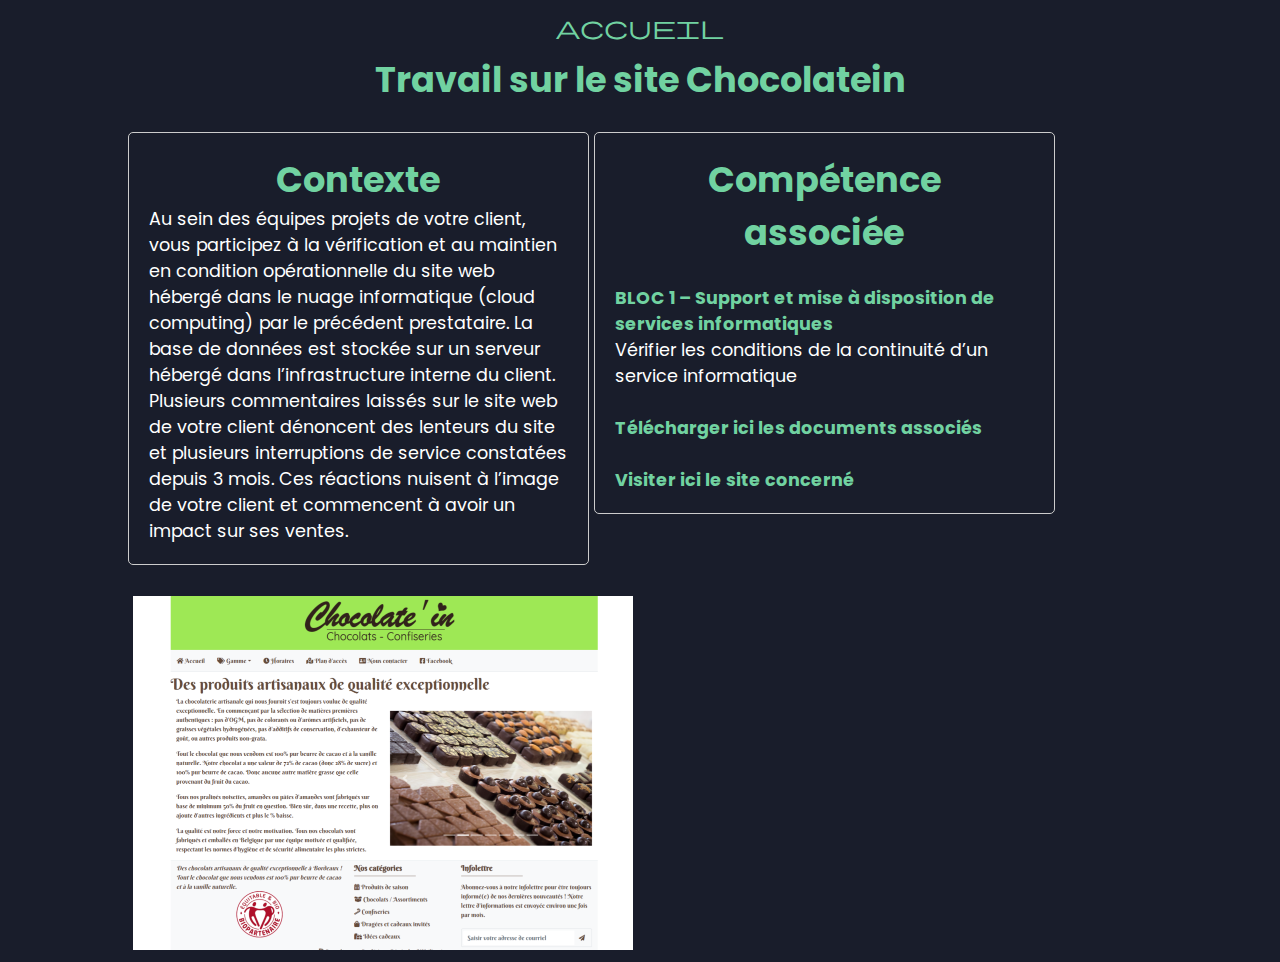
==== chocolatein.html @ a190f689 "chocolatein" ====
<!DOCTYPE html>
<html lang="fr">
<head>
    <meta charset="UTF-8">
    <meta http-equiv="X-UA-Compatible" content="IE=edge">
    <meta name="viewport" content="width=device-width, initial-scale=1.0">
    <title>Chocolatein </title>
    <link rel="stylesheet" href="styles/styles.css">
    <link rel="preconnect" href="https://fonts.googleapis.com">
    <link rel="preconnect" href="https://fonts.gstatic.com" crossorigin>
    <link rel="stylesheet" href="https://cdnjs.cloudflare.com/ajax/libs/font-awesome/5.15.4/css/all.min.css" integrity="sha512-1ycn6IcaQQ40/MKBW2W4Rhis/DbILU74C1vSrLJxCq57o941Ym01SwNsOMqvEBFlcgUa6xLiPY/NS5R+E6ztJQ==" crossorigin="anonymous" referrerpolicy="no-referrer" />
    <link href="https://fonts.googleapis.com/css2?family=Poppins:wght@400;500;600;700;800&display=swap" rel="stylesheet">
    <link rel="stylesheet" href="https://fonts.googleapis.com/css2?family=Material+Symbols+Outlined:opsz,wght,FILL,GRAD@24,400,0,0" />
    <meta charset="UTF-8">
    <meta name="viewport" content="width=device-width, initial-scale=1.0">
    <style>
        h1, h2, h3, h4 {
            color: rgb(113, 210, 161);
        }
        h1 {
         
            width: 80%;
            margin: 0 auto;
            text-align: center;
        }
        .image {
            width: 80%;
            margin: 0 auto;
            text-align: center;

        }
        .containr {
            width: 80%;
            margin: 0 auto;
            text-align: left;
        }

        .left-content,
        .right-content {
            width: 45%;
            display: inline-block;
            vertical-align: top;
            padding: 20px;
            border: 1px solid #ccc; /* Ajout de la bordure */
            border-radius: 5px; /* Ajout du border-radius */
        }

        .portfolio-item {
            clear: both;
        }

        .portfolio-item h3,
        .portfolio-item h4 {
            margin-top: 20px;
        }
        .left-image, .right-image {
            width: 45%;
            display: inline-block;
        }
        .left-image img, .right-image img {
            width: 500px; /* Adjust the width as needed */
            height: auto; /* Maintain aspect ratio */
            margin: 5px;
        }
        .left-image {
            float: left;
        }
        .right-image {
            float: right;
        }
        .clearfix {
            clear: both;
        }
    </style>
</head>
<body>
    <div class="containr">
        <b><h1>
            <a href="https://sbdev-fr.github.io/PortfolioSelsabil/#" class="icon">
                <i class="material-symbols-outlined">Accueil</i>
            </a>
        </h1></b>
        <h1>Travail sur le site Chocolatein 
        </h1>
    </br>
    <div class="left-content">
    <h1> Contexte </h1>
    <p>Au sein des équipes projets de votre client, vous participez à la vérification et
     au maintien en condition opérationnelle du site web hébergé dans le nuage informatique 
     (cloud computing) par le précédent prestataire. La base de données est stockée sur un
      serveur hébergé dans l’infrastructure interne du client. Plusieurs commentaires laissés
       sur le site web de votre client dénoncent des lenteurs du site et plusieurs 
       interruptions de service constatées depuis 3 mois. Ces réactions nuisent à l’image
        de votre client et commencent à avoir un impact sur ses ventes.</p>

    </div>
    <div class="left-content">
        <h1> Compétence associée </h1></br>
        <p><h4>BLOC 1 – Support et mise à disposition de services informatiques </h4>
            Vérifier les conditions de la continuité d’un service informatique
        </p></br>
        <ul> <li><B>
           <a href="document//chocolatein/documents.pdf" target="_blank" style="color: rgb(113, 210, 161);">Télécharger ici les documents associés</a>
</B>        </li></br>
<li> <B>
<a href="https://chocolatein.gil83.fr" target="_blank" style="color: rgb(113, 210, 161);">Visiter ici le site concerné </a>
        </B> </li>
    </ul>
        </div>
    </br>
        <div class="left-image">
        </br>

            <a href="https://chocolatein.gil83.fr" target="_blank">
                <img src="img\chocolatein.png" alt=""></a>
        </div>
        
</body>
---- styles/styles.css ----
* {
  margin: 0;
  padding: 0;
  box-sizing: border-box;
  list-style: none;
}


:root {
  --color-primary: #191d2b;
  --color-secondary: #dba2cb;
  --color-white: #ffffff;
  --color-black: #000;
  --color-grey0: #f8f8f8;
  --color-grey-1: #dbe1e8;
  --color-grey-2: #d5c0d1;
  --color-grey-3: #6c7983;
  --color-grey-4: #454e56;
  --color-grey-5: #2a2e35;
  --color-grey-6: #12181b;
  --br-sm-2: 14px;
  --box-shadow-1: 0 3px 15px rgba(0,0,0,.3);
}


.light-mode {
  --color-primary: #FFFFFF;
  --color-secondary: #F56692;
  --color-white: #454e56;
  --color-black: #000;
  --color-grey0: #f8f8f8;
  --color-grey-1: #6c7983;
  --color-grey-2: #6c7983;
  --color-grey-3: #6c7983;
  --color-grey-4: #454e56;
  --color-grey-5: #f8f8f8;
  --color-grey-6: #12181b;
}

body {
  background-color: var(--color-primary);
  font-family: "Poppins", sans-serif;
  font-size: 1.1rem;
  color: var(--color-white);
  transition: all 0.4s ease-in-out;
}

a {
  display: inline-block;
  text-decoration: none;
  color: inherit;
  font-family: inherit;
}

header {
  min-height: 100vh;
  color: var(--color-white);
  overflow: hidden;
  padding: 0 !important;
}

section {
  min-height: 100vh;
  width: 100%;
  position: absolute;
  left: 0;
  top: 0;
  padding: 3rem 18rem;
}

.container {
  display: none;
  transform: translateY(-100%) scale(0);
  transition: all 0.4s ease-in-out;
  background-color: var(--color-primary);
}

.active {
  display: block;
  animation: appear 1s ease-in-out;
  transform: translateY(0) scaleY(1);
}
@keyframes appear {
  0% {
    transform: translateY(-100%) scaleY(0);
  }
  100% {
    transform: translateY(0) scaleY(1);
  }
}

.controls {
  position: fixed;
  z-index: 10;
  top: 50%;
  right: 3%;
  display: flex;
  flex-direction: column;
  align-items: center;
  justify-content: center;
  transform: translateY(-50%);
}
.controls .control {
  padding: 1rem;
  cursor: pointer;
  background-color: var(--color-grey-4);
  width: 55px;
  height: 55px;
  border-radius: 50%;
  display: flex;
  justify-content: center;
  align-items: center;
  margin: 0.7rem 0;
  box-shadow: var(--box-shadow-1);
}
.controls .control i {
  font-size: 1.2rem;
  color: var(--color-grey-2);
  pointer-events: none;
}
.controls .active-btn {
  background-color: var(--color-secondary);
  transition: all 0.4s ease-in-out;
}
.controls .active-btn i {
  color: var(--color-white);
}

.theme-btn {
  top: 5%;
  right: 3%;
  width: 70px;
  height: 70px;
  border-radius: 50%;
  background-color: var(--color-grey-4);
  cursor: pointer;
  position: fixed;
  display: flex;
  justify-content: center;
  align-items: center;
  box-shadow: 0 3px 15px rgba(0, 0, 0, 0.3);
  transition: all 0.1s ease-in-out;
}
.theme-btn:active {
  transform: translateY(-3px);
}
.theme-btn i {
  font-size: 1.4rem;
  color: var(--color-grey-2);
  pointer-events: none;
}

/*Header-content*/
.header-content {
  display: grid;
  grid-template-columns: repeat(2, 1fr);
  min-height: 100vh;
}
.header-content .left-header {
  display: flex;
  align-items: center;
  position: relative;
}
.header-content .left-header .h-shape {
  transition: all 0.4s ease-in-out;
  width: 65%;
  height: 100%;
  background-color: var(--color-secondary);
  position: absolute;
  left: 0;
  top: 0;
  z-index: -1;
  -webkit-clip-path: polygon(0 0, 46% 0, 79% 100%, 0% 100%);
          clip-path: polygon(0 0, 46% 0, 79% 100%, 0% 100%);
}
.header-content .left-header .image {
  border-radius: var(--br-sm-2);
  height: 90%;
  width: 68%;
  margin-left: 4rem;
  background-color: var(--color-black);
  transition: all 0.4s ease-in-out;
}
.header-content .left-header .image img {
  width: 100%;
  height: 100%;
  -o-object-fit: cover;
     object-fit: cover;
  transition: all 0.4s ease-in-out;
  filter: grayscale(100%);
}
.header-content .left-header .image img:hover {
  filter: grayscale(0);
}
.header-content .right-header {
  display: flex;
  flex-direction: column;
  justify-content: center;
  padding-right: 18rem;
}
.header-content .right-header .name {
  font-size: 3rem;
}
.header-content .right-header .name span {
  color: var(--color-secondary);
}
.header-content .right-header p {
  margin: 1.5rem 0;
  line-height: 2rem;
}

/*About*/
.about-container {
  display: grid;
  grid-template-columns: repeat(2, 1fr);
  padding-top: 3.5rem;
  padding-bottom: 5rem;
}
.about-container .right-about {
  display: grid;
  grid-template-columns: repeat(2, 1fr);
  grid-gap: 2rem;
}
.about-container .right-about .about-item {
  border: 1px solid var(--color-grey-5);
  border-radius: 5px;
  transition: all 0.4s ease-in-out;
  box-shadow: 1px 2px 15px rgba(0, 0, 0, 0.1);
}
.about-container .right-about .about-item:hover {
  cursor: default;
  transform: translateY(-5px);
  border: 1px solid var(--color-secondary);
  box-shadow: 1px 4px 15px rgba(0, 0, 0, 0.32);
}
.about-container .right-about .about-item .abt-text {
  padding: 1.5rem;
  display: flex;
  flex-direction: column;
}
.about-container .right-about .about-item .abt-text .large-text {
  font-size: 3rem;
  font-weight: 700;
  color: var(--color-secondary);
}
.about-container .right-about .about-item .abt-text .small-text {
  padding-left: 3rem;
  position: relative;
  text-transform: uppercase;
  font-size: 1.2rem;
  color: var(--color-grey-1);
  letter-spacing: 2px;
}
.about-container .right-about .about-item .abt-text .small-text::before {
  content: "";
  position: absolute;
  left: 0;
  top: 15px;
  width: 2rem;
  height: 2px;
  background-color: var(--color-grey-5);
}
.about-container .left-about {
  padding-right: 5rem;
}
.about-container .left-about p {
  line-height: 2rem;
  padding: 1rem;
  color: var(--color-grey-1);
}
.about-container .left-about h4 {
  font-size: 2rem;
  text-transform: uppercase;
}

.about-stats {
  padding-bottom: 4rem;
}
.about-stats .progress-bars {
  display: grid;
  grid-template-columns: repeat(2, 1fr);
  grid-gap: 2rem;
}
.about-stats .progress-bars .progress-bar {
  display: flex;
  flex-direction: column;
}
.about-stats .progress-bars .progress-bar .prog-title {
  text-transform: uppercase;
  font-weight: 500;
}
.about-stats .progress-bars .progress-bar .progress-con {
  display: flex;
  align-items: center;
}
.about-stats .progress-bars .progress-bar .progress-con .prog-text {
  color: var(--color-grey-2);
}
.about-stats .progress-bars .progress-bar .progress-con .progress {
  width: 100%;
  height: 0.45rem;
  background-color: var(--color-grey-4);
  margin-left: 1rem;
  position: relative;
}
.about-stats .progress-bars .progress-bar .progress-con .progress span {
  position: absolute;
  top: 0;
  left: 0;
  height: 100%;
  background-color: var(--color-secondary);
  transition: all 0.4s ease-in-out;
  width: 60%;
}
.about-stats .progress-bars .progress-bar .progress-con .progress .html {
  width: 80%;
}
.about-stats .progress-bars .progress-bar .progress-con .progress .css {
  width: 70%;
}
.about-stats .progress-bars .progress-bar .progress-con .progress .js {
  width: 70%;
}
.about-stats .progress-bars .progress-bar .progress-con .progress .react {
  width: 60%;
}
.about-stats .progress-bars .progress-bar .progress-con .progress .node {
  width: 50%;
}
.about-stats .progress-bars .progress-bar .progress-con .progress .python {
  width: 70%;
}

.stat-title {
  text-transform: uppercase;
  font-size: 1.4rem;
  text-align: center;
  padding: 3.5rem 0;
  position: relative;
}
.stat-title::before {
  content: "";
  position: absolute;
  left: 50%;
  top: 0;
  width: 40%;
  height: 1px;
  background-color: var(--color-grey-5);
  transform: translateX(-50%);
}

/*Timeline*/
.timeline {
  display: grid;
  grid-template-columns: repeat(2, 1fr);
  grid-gap: 2rem;
  padding-bottom: 3rem;
}
.timeline .timeline-item {
  position: relative;
  padding-left: 3rem;
  border-left: 1px solid var(--color-grey-5);
}
.timeline .timeline-item .tl-icon {
  position: absolute;
  left: -27px;
  top: 0;
  background-color: var(--color-secondary);
  width: 50px;
  height: 50px;
  border-radius: 50%;
  display: flex;
  align-items: center;
  justify-content: center;
}
.timeline .timeline-item .tl-icon i {
  font-size: 1.3rem;
}
.timeline .timeline-item .tl-duration {
  padding: 0.2rem 0.6rem;
  background-color: var(--color-grey-5);
  border-radius: 15px;
  display: inline-block;
  font-size: 0.8rem;
  text-transform: uppercase;
  font-weight: 500;
}
.timeline .timeline-item h5 {
  padding: 1rem 0;
  text-transform: uppercase;
  font-size: 1.3rem;
  font-weight: 600;
}
.timeline .timeline-item h5 span {
  color: var(--color-grey-2);
  font-weight: 500;
  font-size: 1.2rem;
}
.timeline .timeline-item p {
  color: var(--color-grey-2);
}

.port-text {
  padding: 2rem 0;
  text-align: center;
}

.portfolios {
  display: grid;
  grid-template-columns: repeat(3, 1fr);
  grid-gap: 2rem;
  margin-top: 3rem;
}
.portfolios .portfolio-item {
  position: relative;
  border-radius: 15px;
}
.portfolios .portfolio-item img {
  width: 100%;
  height: 300px;
  -o-object-fit: cover;
     object-fit: cover;
  border-radius: 15px;
}
.portfolios .portfolio-item .hover-items {
  width: 100%;
  height: 100%;
  background-color: var(--color-secondary);
  position: absolute;
  left: 0;
  top: 0;
  border-radius: 15px;
  display: flex;
  justify-content: center;
  align-items: center;
  flex-direction: column;
  opacity: 0;
  transform: scale(0);
  transition: all 0.4s ease-in-out;
}
.portfolios .portfolio-item .hover-items h3 {
  font-size: 1.5rem;
  color: var(--color-white);
  margin-bottom: 1.5rem;
}
.portfolios .portfolio-item .hover-items .icons {
  display: flex;
  justify-content: center;
  align-items: center;
}
.portfolios .portfolio-item .hover-items .icons .icon {
  background-color: var(--color-primary);
  border-radius: 50%;
  width: 50px;
  height: 50px;
  display: flex;
  align-items: center;
  justify-content: center;
  margin: 0 1rem;
  cursor: pointer;
  transition: all 0.4s ease-in-out;
}
.portfolios .portfolio-item .hover-items .icons .icon i {
  font-size: 1.5rem;
  color: var(--color-white);
  margin: 0 1rem;
}
.portfolios .portfolio-item .hover-items .icons .icon:hover {
  background-color: var(--color-white);
}
.portfolios .portfolio-item .hover-items .icons .icon:hover i {
  color: var(--color-primary);
}

.portfolio-item:hover .hover-items {
  opacity: 1;
  transform: scale(1);
}

.blogs {
  display: grid;
  grid-template-columns: repeat(3, 1fr);
  grid-gap: 2rem;
  margin-top: 3rem;
}
.blogs .blog {
  position: relative;
  background-color: var(--color-grey-5);
  border-radius: 5px;
  box-shadow: 1px 1px 20px rgba(0, 0, 0, 0.1);
  transition: all 0.4s ease-in-out;
}
.blogs .blog:hover {
  box-shadow: 1px 1px 20px rgba(0, 0, 0, 0.3);
  transform: translateY(-5px);
  transition: all 0.4s ease-in-out;
}
.blogs .blog:hover img {
  filter: grayscale(0);
  transform: scale(1.1);
  box-shadow: 0px 4px 15px rgba(0, 0, 0, 0.8);
}
.blogs .blog img {
  width: 100%;
  height: 300px;
  -o-object-fit: cover;
     object-fit: cover;
  border-top-left-radius: 5px;
  border-top-right-radius: 5px;
  filter: grayscale(100%);
  transition: all 0.4s ease-in-out;
}
.blogs .blog .blog-text {
  margin-top: -7px;
  padding: 1.1rem;
  border-top: 8px solid var(--color-secondary);
}
.blogs .blog .blog-text h4 {
  font-size: 1.5rem;
  margin-bottom: 0.7rem;
  transition: all 0.4s ease-in-out;
  cursor: pointer;
}
.blogs .blog .blog-text h4:hover {
  color: var(--color-secondary);
}
.blogs .blog .blog-text p {
  color: var(--color-grey-2);
  line-height: 2rem;
  padding-bottom: 1rem;
}

.contact-content-con {
  display: flex;
  padding-top: 3.5rem;
}
.contact-content-con .left-contact {
  flex: 2;
}
.contact-content-con .left-contact h4 {
  margin-top: 1rem;
  font-size: 2rem;
  text-transform: uppercase;
}
.contact-content-con .left-contact p {
  margin: 1rem 0;
  line-height: 2rem;
}
.contact-content-con .left-contact .contact-info .contact-item {
  display: flex;
  align-items: center;
  justify-content: space-between;
}
.contact-content-con .left-contact .contact-info .contact-item p {
  margin: 0.3rem 0 !important;
  padding: 0 !important;
}
.contact-content-con .left-contact .contact-info .contact-item .icon {
  display: grid;
  grid-template-columns: 40px 1fr;
}
.contact-content-con .left-contact .contact-info .contact-item .icon i {
  display: flex;
  align-items: center;
  font-size: 1.3rem;
}
.contact-content-con .left-contact .contact-icon {
  display: flex;
  margin-top: 2rem;
}
.contact-content-con .left-contact .contact-icon a {
  display: flex;
  align-items: center;
  color: var(--color-white);
  background-color: var(--color-grey-5);
  cursor: pointer;
  justify-content: center;
  width: 50px;
  height: 50px;
  border-radius: 50%;
  margin: 0 0.4rem;
  transition: all 0.4s ease-in-out;
}
.contact-content-con .left-contact .contact-icon a:hover {
  background-color: var(--color-secondary);
}
.contact-content-con .left-contact .contact-icon a:hover i {
  color: var(--color-primary);
}
.contact-content-con .left-contact .contact-icon a i {
  display: flex;
  align-items: center;
  justify-content: center;
  font-size: 1.3rem;
}
.contact-content-con .right-contact {
  flex: 3;
  margin-left: 3rem;
}
.contact-content-con .right-contact .input-control {
  margin: 1.5rem 0;
}
.contact-content-con .right-contact .input-control input, .contact-content-con .right-contact .input-control textarea {
  border-radius: 30px;
  font-weight: inherit;
  font-size: inherit;
  font-family: inherit;
  padding: 0.8rem 1.1rem;
  outline: none;
  border: none;
  background-color: var(--color-grey-5);
  width: 100%;
  color: var(--color-white);
  resize: none;
}
.contact-content-con .right-contact .i-c-2 {
  display: flex;
}
.contact-content-con .right-contact .i-c-2 :last-child {
  margin-left: 1.5rem;
}
.contact-content-con .right-contact .submit-btn {
  display: flex;
  justify-content: flex-start;
}

/*Independed components*/
.btn-con {
  display: flex;
  align-self: flex-start;
}

.main-btn {
  border-radius: 30px;
  color: inherit;
  font-weight: 600;
  position: relative;
  border: 1px solid var(--color-secondary);
  display: flex;
  align-self: flex-start;
  align-items: center;
  overflow: hidden;
}
.main-btn .btn-text {
  padding: 0 2rem;
}
.main-btn .btn-icon {
  background-color: var(--color-secondary);
  display: flex;
  align-items: center;
  justify-content: center;
  border-radius: 50%;
  padding: 1rem;
}
.main-btn::before {
  content: "";
  position: absolute;
  top: 0;
  right: 0;
  transform: translateX(100%);
  transition: all 0.4s ease-out;
  z-index: -1;
}
.main-btn:hover {
  transition: all 0.4s ease-out;
}
.main-btn:hover::before {
  width: 100%;
  height: 100%;
  background-color: var(--color-secondary);
  transform: translateX(0);
  transition: all 0.4s ease-out;
}

.main-title {
  text-align: center;
}
.main-title h2 {
  position: relative;
  text-transform: uppercase;
  font-size: 4rem;
  font-weight: 700;
}
.main-title h2 span {
  color: var(--color-secondary);
}
.main-title h2 .bg-text {
  position: absolute;
  top: 50%;
  left: 50%;
  color: var(--color-grey-5);
  transition: all 0.4s ease-in-out;
  z-index: -1;
  transform: translate(-50%, -50%);
  font-weight: 800;
  font-size: 6.3rem;
}

.about-container .left-about p {
  padding-left: 0;
}

@media screen and (max-width: 600px) {
  header {
    padding: 0 !important;
  }
  .theme-btn {
    width: 50px;
    height: 50px;
  }
  .header-content {
    grid-template-columns: repeat(1, 1fr);
    padding-bottom: 6rem;
  }
  .left-header .h-shape {
    display: none;
  }
  .right-header {
    grid-row: 1;
    padding-right: 0rem !important;
    width: 90%;
    margin: 0 auto;
  }
  .right-header .name {
    font-size: 2.5rem !important;
    text-align: center;
    padding-top: 3rem;
  }
  .header-content .left-header .image {
    margin: 0 auto;
    width: 90%;
  }
  .controls {
    top: auto;
    bottom: 0;
    flex-direction: row;
    justify-content: center;
    left: 50%;
    transform: translateX(-50%);
    width: 100%;
    background-color: var(--color-grey-5);
  }
  .controls .control {
    margin: 1rem 0.3rem;
  }
  .about-container {
    grid-template-columns: repeat(1, 1fr);
  }
  .about-container .right-about {
    grid-template-columns: repeat(1, 1fr);
    padding-top: 2.5rem;
  }
  .about-container .left-about {
    padding-right: 0;
  }
  .about-container .left-about p {
    padding-left: 0;
  }
  .timeline {
    grid-template-columns: repeat(1, 1fr);
    padding-bottom: 6rem;
  }
  .container {
    padding: 2rem 2.5rem !important;
  }
  .about-stats .progress-bars {
    grid-template-columns: repeat(1, 1fr);
  }
  .portfolios {
    grid-template-columns: repeat(1, 1fr);
    padding-bottom: 6rem;
    margin-top: 1rem;
  }
  .blogs {
    grid-template-columns: repeat(1, 1fr);
    padding-bottom: 6rem;
  }
  .contact-content-con {
    flex-direction: column;
  }
  .contact-content-con .right-contact {
    margin-left: 0;
    margin-top: 2.5rem;
  }
  .contact-content-con .right-contact .i-c-2 {
    flex-direction: column;
  }
  .contact-content-con .right-contact .i-c-2 :last-child {
    margin-left: 0;
    margin-top: 1.5rem;
  }
  .contact-content-con .right-contact {
    margin-bottom: 6rem;
  }
  .contact-item {
    flex-direction: column;
    margin: 1rem 0;
  }
  .contact-item p {
    font-size: 15px;
    color: var(--color-grey-2);
  }
  .contact-item span {
    font-size: 15px;
  }
  .contact-item .icon {
    grid-template-columns: 25px 1fr;
  }
  .main-title h2 {
    font-size: 2rem;
  }
  .main-title h2 span {
    font-size: 2.3rem;
  }
  .main-title h2 .bg-text {
    font-size: 2.3rem;
  }
}
@media screen and (max-width: 1432px) {
  .container {
    padding: 7rem 11rem;
  }
  .contact-content-con {
    flex-direction: column;
  }
  .contact-content-con .right-contact {
    margin-left: 0;
    margin-top: 2.5rem;
  }
  .contact-content-con .right-contact .i-c-2 {
    flex-direction: column;
  }
  .contact-content-con .right-contact .i-c-2 :last-child {
    margin-left: 0;
    margin-top: 1.5rem;
  }
  .contact-content-con .right-contact {
    margin-bottom: 6rem;
  }
  .main-title h2 .bg-text {
    font-size: 5.5rem;
  }
}
@media screen and (max-width: 1250px) {
  .blogs {
    grid-template-columns: repeat(2, 1fr);
    margin-top: 6rem;
  }
  .portfolios {
    grid-template-columns: repeat(2, 1fr);
  }
  .header-content .right-header {
    padding-right: 9rem;
  }
}
@media screen and (max-width: 660px) {
  .blogs {
    grid-template-columns: repeat(1, 1fr);
  }
  .portfolios {
    grid-template-columns: repeat(1, 1fr);
  }
}
@media screen and (max-width: 1070px) {
  .about-container {
    grid-template-columns: repeat(1, 1fr);
  }
  .about-container .right-about {
    padding-top: 2.5rem;
  }
  .main-title h2 {
    font-size: 4rem;
  }
  .main-title h2 span {
    font-size: 4rem;
  }
  .main-title h2 .bg-text {
    font-size: 4.5rem;
  }
}
@media screen and (max-width: 970px) {
  .container {
    padding: 7rem 6rem;
  }
  .about-container .left-about {
    padding-right: 0rem;
  }
  .header-content {
    grid-template-columns: repeat(1, 1fr);
    padding-bottom: 6rem;
  }
  .left-header .h-shape {
    display: none;
  }
  .left-header .image {
    width: 90% !important;
    margin: 0 auto !important;
  }
  .right-header {
    grid-row: 1;
    padding-right: 0rem !important;
    width: 90%;
    margin: 0 auto;
  }
  .right-header .name {
    font-size: 2.5rem !important;
    text-align: center;
    padding-top: 3rem;
  }
}
@media screen and (max-width: 700px) {
  .container {
    padding: 7rem 3rem;
  }
  .about-stats .progress-bars {
    grid-template-columns: repeat(1, 1fr);
  }
  .about-container .right-about {
    grid-template-columns: repeat(1, 1fr);
  }
  .timeline {
    grid-template-columns: repeat(1, 1fr);
  }
  .main-title h2 {
    font-size: 3rem;
  }
  .main-title h2 span {
    font-size: 3rem;
  }
  .main-title h2 .bg-text {
    font-size: 4rem;
  }
}/*# sourceMappingURL=styles.css.map */
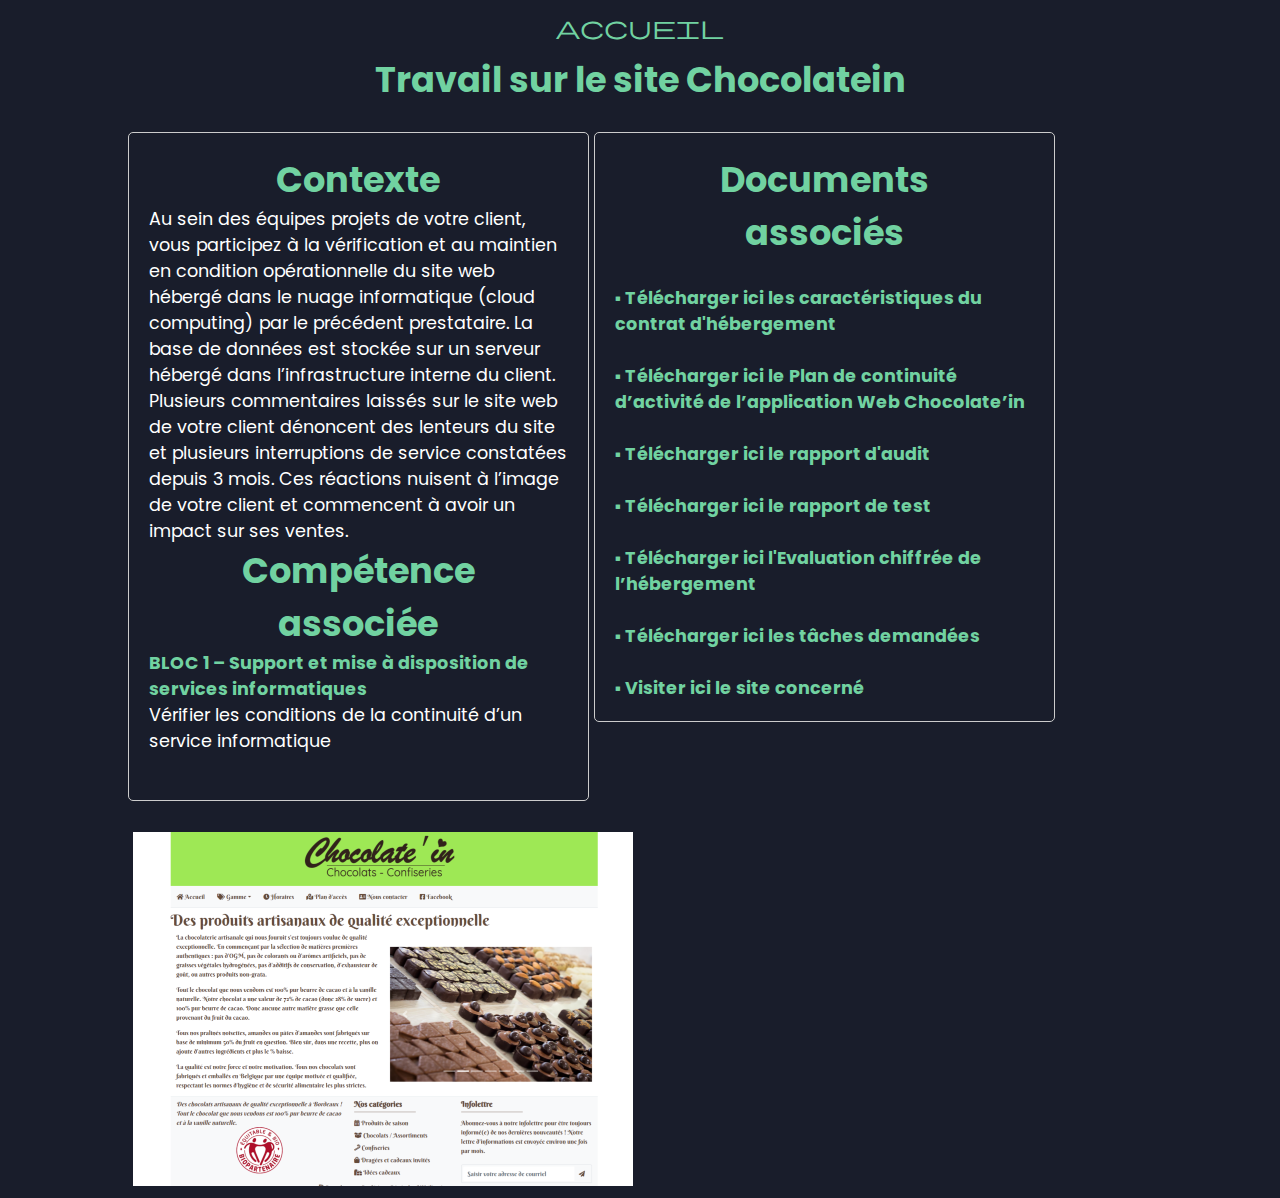
==== commit d89d6151: "choc + nolark" ====
--- a/chocolatein.html
+++ b/chocolatein.html
@@ -92,18 +92,32 @@
        sur le site web de votre client dénoncent des lenteurs du site et plusieurs 
        interruptions de service constatées depuis 3 mois. Ces réactions nuisent à l’image
         de votre client et commencent à avoir un impact sur ses ventes.</p>
-
-    </div>
-    <div class="left-content">
-        <h1> Compétence associée </h1></br>
+        <h1> Compétence associée </h1>
         <p><h4>BLOC 1 – Support et mise à disposition de services informatiques </h4>
             Vérifier les conditions de la continuité d’un service informatique
         </p></br>
-        <ul> <li><B>
-           <a href="document//chocolatein/documents.pdf" target="_blank" style="color: rgb(113, 210, 161);">Télécharger ici les documents associés</a>
-</B>        </li></br>
-<li> <B>
-<a href="https://chocolatein.gil83.fr" target="_blank" style="color: rgb(113, 210, 161);">Visiter ici le site concerné </a>
+    </div>
+    <div class="left-content">
+        <h1> Documents associés  </h1><br>
+        <ul> <b><li>
+           <a href="document//chocolatein/contratOVH.pdf" target="_blank" style="color: rgb(113, 210, 161);">▪ Télécharger ici les caractéristiques du contrat d'hébergement</a>
+        </li></b></br>
+    <b><li>
+            <a href="document//chocolatein/PCAchocolatein.pdf" target="_blank" style="color: rgb(113, 210, 161);"> ▪ Télécharger ici le Plan de continuité d’activité de l’application Web
+                Chocolate’in</a>
+         </li></b></br>
+         <li>
+        <b><a href="document//chocolatein/rapportaudit.pdf" target="_blank" style="color: rgb(113, 210, 161);"> ▪ Télécharger ici le rapport d'audit </a>
+         </li></b></br>
+         <b> <li>
+            <a href="document//chocolatein/rapporttest.pdf" target="_blank" style="color: rgb(113, 210, 161);"> ▪ Télécharger ici le rapport de test </a>
+         </li></b></br>
+        <b><li><a href="document//chocolatein/evaluationchiffrée.pdf" target="_blank" style="color: rgb(113, 210, 161);"> ▪ Télécharger ici l'Evaluation chiffrée de l’hébergement</a>
+         </li></b></br>
+         <b><li><a href="document//chocolatein/taches.pdf" target="_blank" style="color: rgb(113, 210, 161);"> ▪ Télécharger ici les tâches demandées</a>
+         </li></b></br>
+        <li> <B>
+        <a href="https://chocolatein.gil83.fr" target="_blank" style="color: rgb(113, 210, 161);"> ▪ Visiter ici le site concerné </a>
         </B> </li>
     </ul>
         </div>
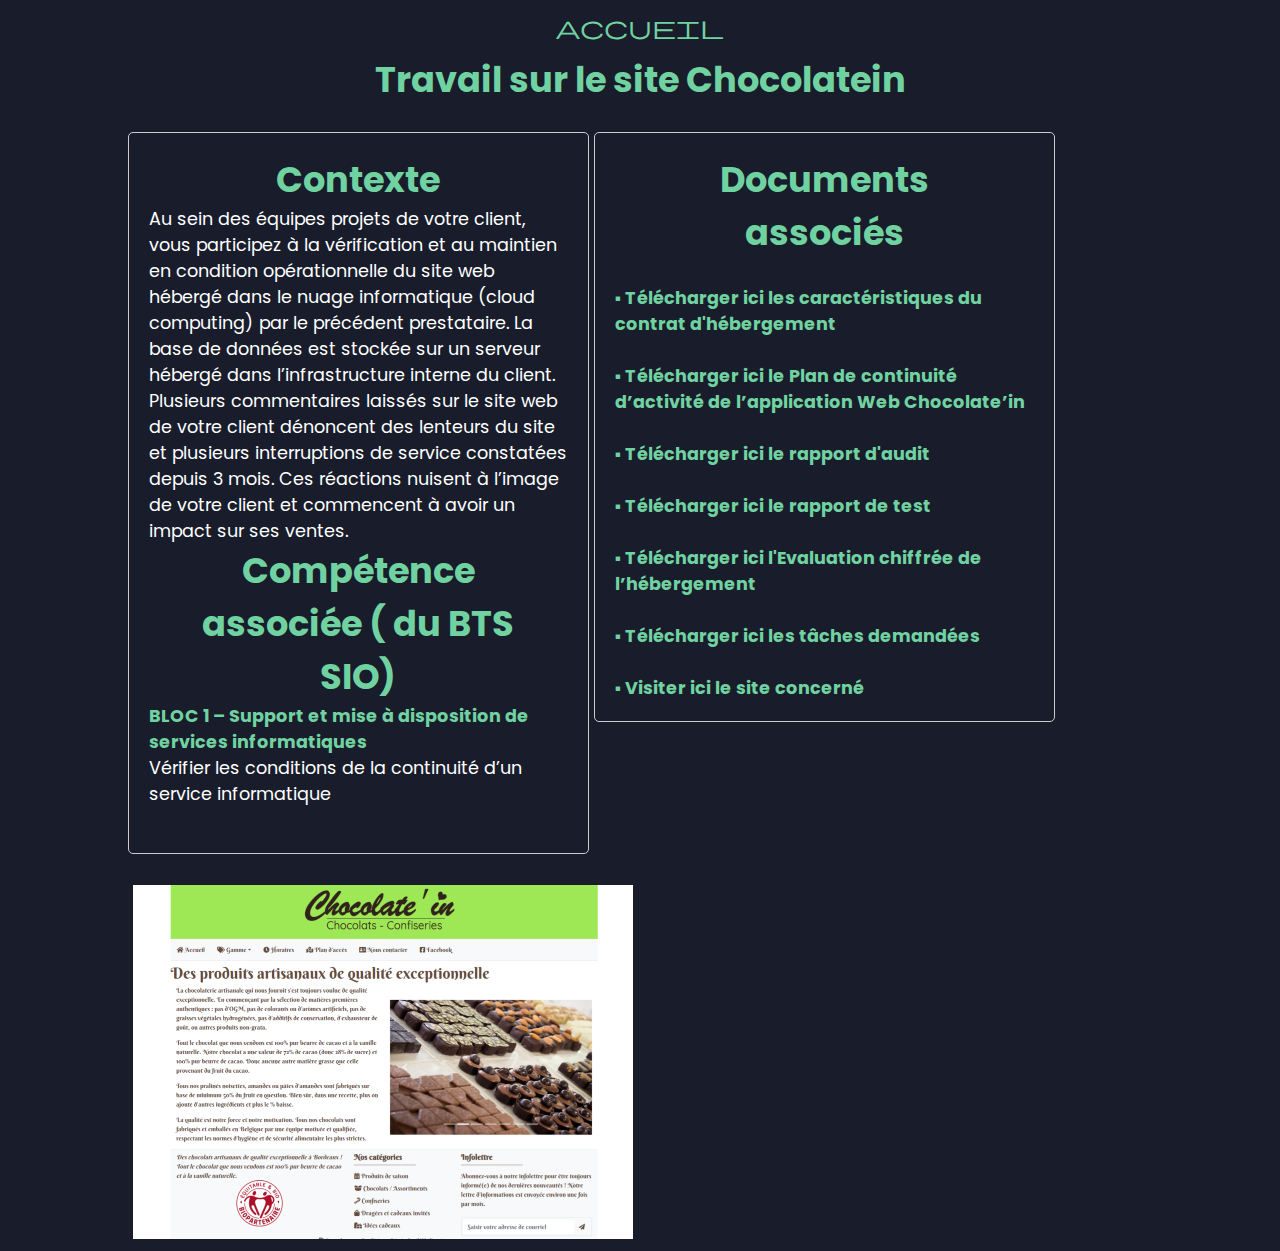
==== commit f050df7d: "modification pour alternance" ====
--- a/chocolatein.html
+++ b/chocolatein.html
@@ -92,7 +92,7 @@
        sur le site web de votre client dénoncent des lenteurs du site et plusieurs 
        interruptions de service constatées depuis 3 mois. Ces réactions nuisent à l’image
         de votre client et commencent à avoir un impact sur ses ventes.</p>
-        <h1> Compétence associée </h1>
+        <h1> Compétence associée ( du BTS SIO) </h1>
         <p><h4>BLOC 1 – Support et mise à disposition de services informatiques </h4>
             Vérifier les conditions de la continuité d’un service informatique
         </p></br>
